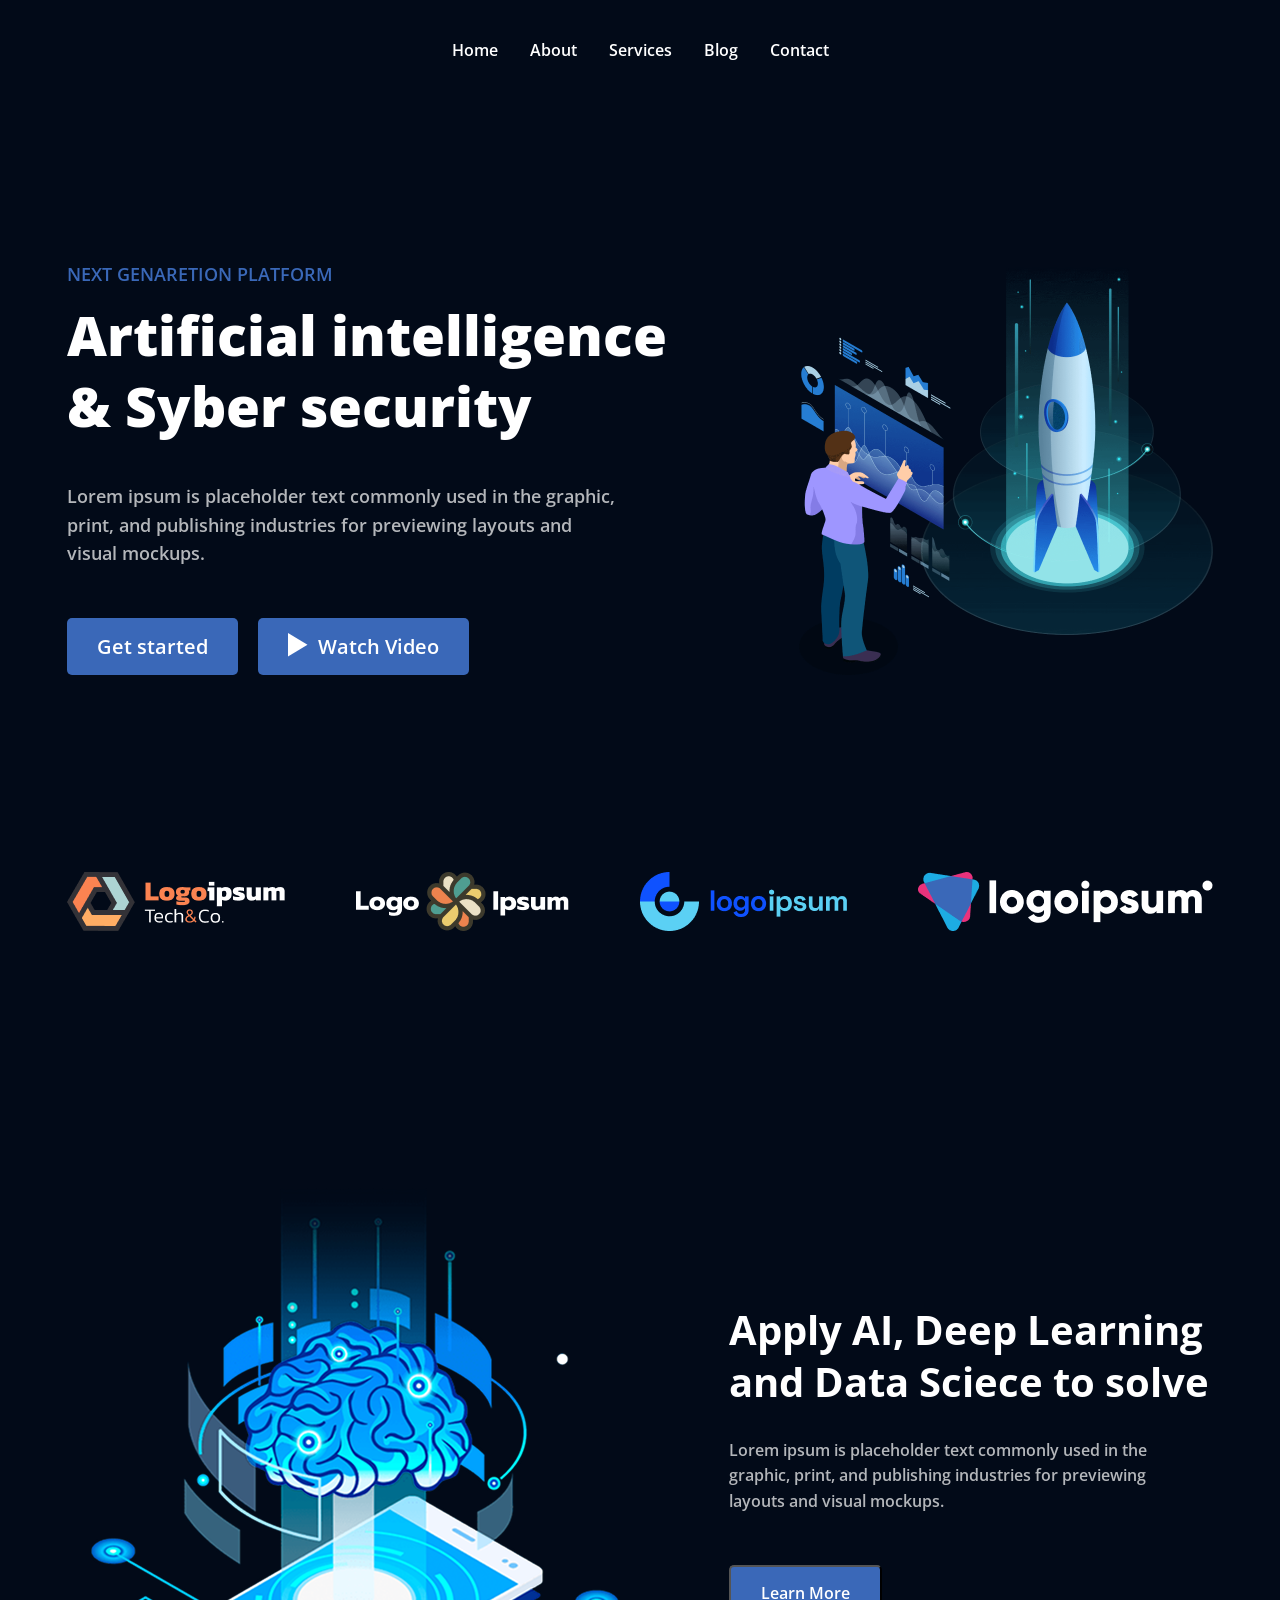
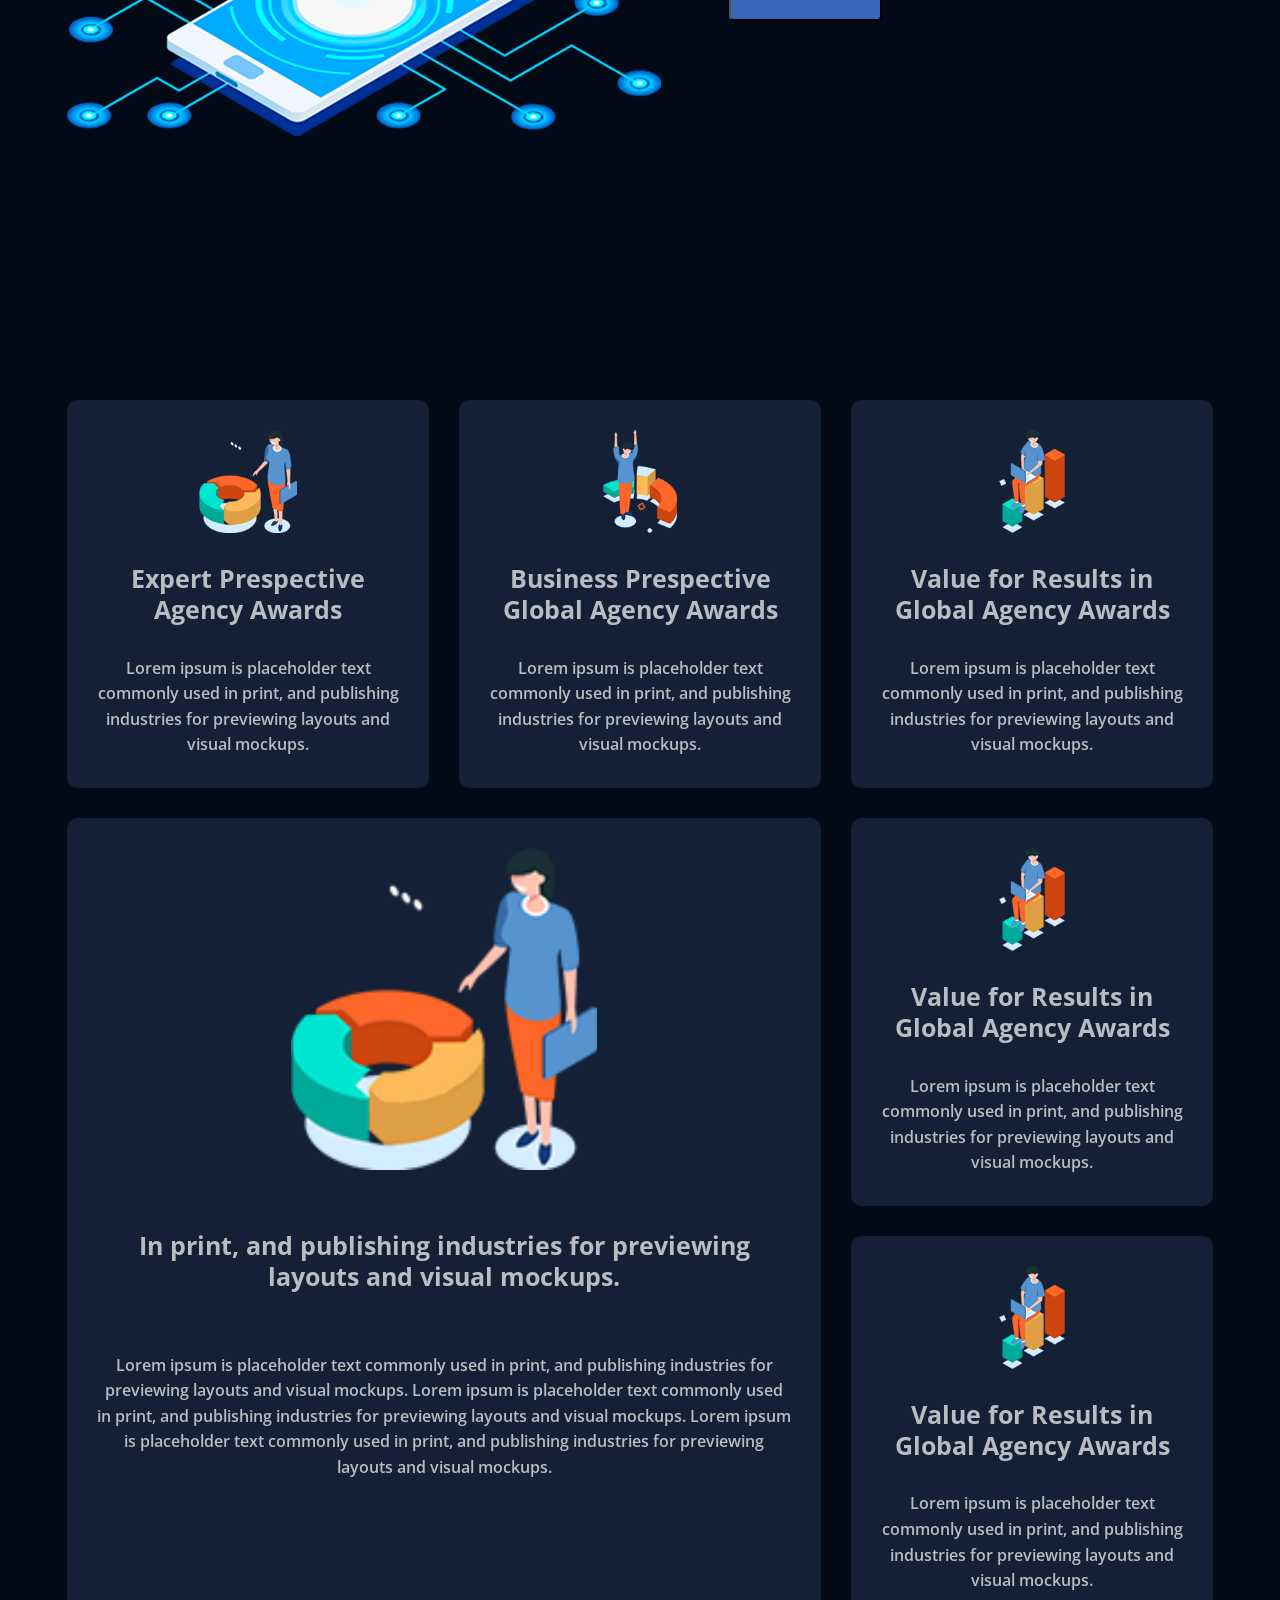
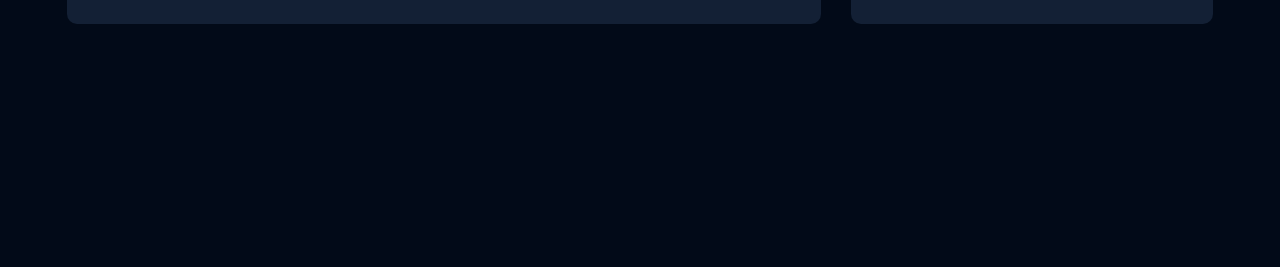
==== Seminar/lesson3/index.html @ 6679df33 "added web layout HTML/CSS" ====
<!doctype html>
<html lang="en">
	<head>
		<meta charset="UTF-8" />
		<meta name="viewport" content="width=device-width, initial-scale=1.0" />
		<link rel="stylesheet" href="./style.css" />
		<title>Document</title>
	</head>
	<body>
		<header class="header">
			<nav class="navigation container">
				<a class="header__link" href="#">Home</a>
				<a class="header__link" href="#">About</a>
				<a class="header__link" href="#">Services</a>
				<a class="header__link" href="#">Blog</a>
				<a class="header__link" href="#">Contact</a>
			</nav>
		</header>
		<main class="main">
			<section class="mainContent container">
				<div class="mainContent__leftSide">
					<h2>Next genaretion platform</h2>
					<h1>Artificial intelligence & Syber security</h1>
					<p>
						Lorem ipsum is placeholder text commonly used in the graphic, print, and publishing industries for
						previewing layouts and visual mockups.
					</p>
					<div class="mainContent__leftSide-btnList">
						<button>Get started</button>
						<button class="mainContent__btnPlay"><img src="./img/btn_play.svg" alt="Play Icon" /> Watch Video</button>
					</div>
				</div>
				<img src="./img/main.png" alt="Main Image" />
			</section>
			<nav class="logos container">
				<a href="#"><img src="./img/logo1.png" alt="Logo" /></a>
				<a href="#"><img src="./img/logo2.png" alt="Logo" /></a>
				<a href="#"><img src="./img/logo3.png" alt="Logo" /></a>
				<a href="#"><img src="./img/logo4.png" alt="Logo" /></a>
			</nav>
			<section class="featured-showcase container">
				<img src="./img/featured-showcase.png" alt="featured-showcase" />
				<div class="featured-showcase__content">
					<h1>Apply AI, Deep Learning and Data Sciece to solve</h1>
					<p>
						Lorem ipsum is placeholder text commonly used in the graphic, print, and publishing industries for
						previewing layouts and visual mockups.
					</p>
					<button class="featured-showcase__btn">Learn More</button>
				</div>
			</section>
			<section class="cardList container">
				<div class="card">
					<img src="./img/card1.svg" alt="card-1" />
					<h2>Expert Prespective Agency Awards</h2>
					<p>
						Lorem ipsum is placeholder text commonly used in print, and publishing industries for previewing layouts and
						visual mockups.
					</p>
				</div>
				<div class="card">
					<img src="./img/card2.svg" alt="card-2" />
					<h2>Business Prespective Global Agency Awards</h2>
					<p>
						Lorem ipsum is placeholder text commonly used in print, and publishing industries for previewing layouts and
						visual mockups.
					</p>
				</div>
				<div class="card">
					<img src="./img/card3.svg" alt="card-3" />
					<h2>Value for Results in Global Agency Awards</h2>
					<p>
						Lorem ipsum is placeholder text commonly used in print, and publishing industries for previewing layouts and
						visual mockups.
					</p>
				</div>
				<div class="card card-big hideCard">
					<img src="./img/card4.svg" alt="card-4" />
					<h2>In print, and publishing industries for previewing layouts and visual mockups.</h2>
					<p>
						Lorem ipsum is placeholder text commonly used in print, and publishing industries for previewing layouts and
						visual mockups. Lorem ipsum is placeholder text commonly used in print, and publishing industries for
						previewing layouts and visual mockups. Lorem ipsum is placeholder text commonly used in print, and
						publishing industries for previewing layouts and visual mockups.
					</p>
				</div>
				<div class="card hideCard">
					<img src="./img/card3.svg" alt="card-3" />
					<h2>Value for Results in Global Agency Awards</h2>
					<p>
						Lorem ipsum is placeholder text commonly used in print, and publishing industries for previewing layouts and
						visual mockups.
					</p>
				</div>
				<div class="card hideCard">
					<img src="./img/card3.svg" alt="card-3" />
					<h2>Value for Results in Global Agency Awards</h2>
					<p>
						Lorem ipsum is placeholder text commonly used in print, and publishing industries for previewing layouts and
						visual mockups.
					</p>
				</div>
			</section>
		</main>
	</body>
</html>
---- Seminar/lesson3/style.css ----
@import url('https://fonts.googleapis.com/css2?family=Open+Sans:ital,wght@0,300..800;1,300..800&display=swap');

* {
  margin: 0;
  padding: 0;
  text-decoration: none;
}

body {
  scroll-behavior: smooth;
  background: rgba(2, 10, 24, 1);
}

h1, h2, p, a, button {
  color: #fff;
  font-family: 'Open Sans', sans-serif;
  font-weight: 600;
}

.container {
  max-width: 1146px;
  margin: 0 auto;
}

img {
  display: block;
  max-width: 100%;
}

.header {
  padding: 39px 0;
  margin-bottom: 160px;
}

.navigation {
  display: flex;
  justify-content: center;
  gap: 32px;
}

.header__link {
  font-size: 16px;
}

.mainContent {
  display: flex;
  justify-content: space-between;
  gap: 128px;
  margin-bottom: 197px;
}

.mainContent__leftSide {
  max-width: 604px;
}

.mainContent__leftSide h2 {
  font-size: 18px;
  line-height: 160%;
  text-transform: uppercase;
  color: rgba(58, 104, 184, 1);
  margin-bottom: 10px;
}

.mainContent__leftSide h1 {
  font-weight: 800;
  font-size: 55px;
  line-height: 130%;
  margin-bottom: 40px;
}

.mainContent__leftSide p {
  max-width: 558px;
  font-size: 18px;
  line-height: 160%;
  opacity: 0.7;
  margin-bottom: 50px;
}

.mainContent__leftSide-btnList {
  display: flex;
  gap: 20px;
  align-items: center;
}

.mainContent__leftSide-btnList button {
  font-size: 20px;
  padding: 15px 30px;
  background: rgba(58, 104, 184, 1);
  border-radius: 5px;
  border: none;
  cursor: pointer;
}

.mainContent__btnPlay {
  display: flex;
  gap: 10px;
}

.logos {
  display: flex;
  justify-content: space-between;
  margin-bottom: 100px;
}

.featured-showcase {
  padding-top: 157px;
  margin-bottom: 264px;
  display: flex;
  align-items: center;
  justify-content: space-between;
}

.featured-showcase__content {
  max-width: 484px;
}

.featured-showcase__content h1 {
  font-weight: 700;
  font-size: 40px;
  line-height: 130%;
  margin-bottom: 30px;
}

.featured-showcase__content p {
  max-width: 460px;
  font-size: 16px;
  line-height: 160%;
  margin-bottom: 50px;
  opacity: 0.7;
}

.featured-showcase__btn {
  padding: 15px 30px;
  border-radius: 5px;
  cursor: pointer;
  background: rgba(58, 104, 184, 1);
  font-size: 16px;
}

.cardList {
  display: grid;
  grid-template-columns: repeat(3, 1fr);
  grid-template-rows: repeat(3, 1fr);
  gap: 30px;
  margin-bottom: 243px;
}

.card {
  border-radius: 10px;
  text-align: center;
  background: rgba(19, 32, 53, 1);
  padding: 30px;
  display: flex;
  flex-direction: column;
  gap: 30px;
  align-items: center;
}

.card h2 {
  font-weight: 700;
  font-size: 25px;
  line-height: 125%;
  opacity: 0.7;
}

.card p {
  font-size: 16px;
  line-height: 160%;
  opacity: 0.7;
}

.card-big {
  grid-column: span 2;
  grid-row: span 2;
  gap: 60px;
}

@media (min-width: 848px) and (max-width: 1146px) {
  .container {
    max-width: 767px;
  }

  .mainContent {
    flex-direction: column;
    align-items: center;
  }

  .mainContent__leftSide h2 {
    font-size: 16px;
  }

  .mainContent__leftSide h1 {
    font-size: 48px;
  }

  .logos {
    max-width: 700px;
    justify-content: center;
    flex-wrap: wrap;
    gap: 32px;
    margin-bottom: 120px;
  }

  .featured-showcase {
    flex-direction: column;
    gap: 68px;
  }

  .cardList {
    grid-template-columns: 1fr;
    gap: 32px;
    justify-items: center;
  }

  .card {
    max-width: 362px;
    background: #0F1624;
  }

  .hideCard {
    display: none;
  }

  .card h2 {
    max-width: 302px;
  }

  .card p {
    max-width: 302px;
  }
}

@media (max-width: 847px) {
  .container {
    max-width: 343px;
  }

  .header {
    padding: 23px 0;
    margin-bottom: 64px;
  }

  .navigation {
    gap: 16px;
  }

  .header__link {
    font-size: 14px;
  }

  .mainContent {
    flex-direction: column;
    align-items: center;
    margin-bottom: 128px;
  }

  .mainContent__leftSide {
    max-width: 343px;
    text-align: center;
  }

  .mainContent__leftSide h2 {
    font-size: 14px;
    margin-bottom: 16px;
  }

  .mainContent__leftSide h1 {
    font-size: 28px;
    margin-bottom: 64px;
  }

  .mainContent__leftSide p {
    max-width: 343px;
    margin-bottom: 39px;
  }

  .mainContent__leftSide-btnList {
    flex-direction: column;
    gap: 24px;
    align-items: center;
  }

  .logos {
    align-items: center;
    justify-content: center;
    flex-direction: column;
    gap: 32px;
    margin-bottom: 108px;
  }

  .featured-showcase {
    padding-top: 96px;
    margin-bottom: 96px;
    flex-direction: column;
    text-align: center;
  }

  .featured-showcase img {
    margin-bottom: 68px;
  }

  .featured-showcase__content {
    max-width: 343px;
  }

  .featured-showcase__content h1 {
    font-size: 24px;
    margin-bottom: 16px;
  }

  .featured-showcase__content p {
    max-width: 343px;
    margin-bottom: 16px;
  }

  .featured-showcase__btn {
    padding: 15px 30px;
    border-radius: 5px;
    cursor: pointer;
    background: rgba(58, 104, 184, 1);
    font-size: 16px;
  }

  .cardList {
    grid-template-columns: 1fr;
    gap: 32px;
    justify-items: center;
    margin-bottom: 96px;
  }

  .card {
    background: #0F1624;
    max-width: 343px;
  }

  .hideCard {
    display: none;
  }
}
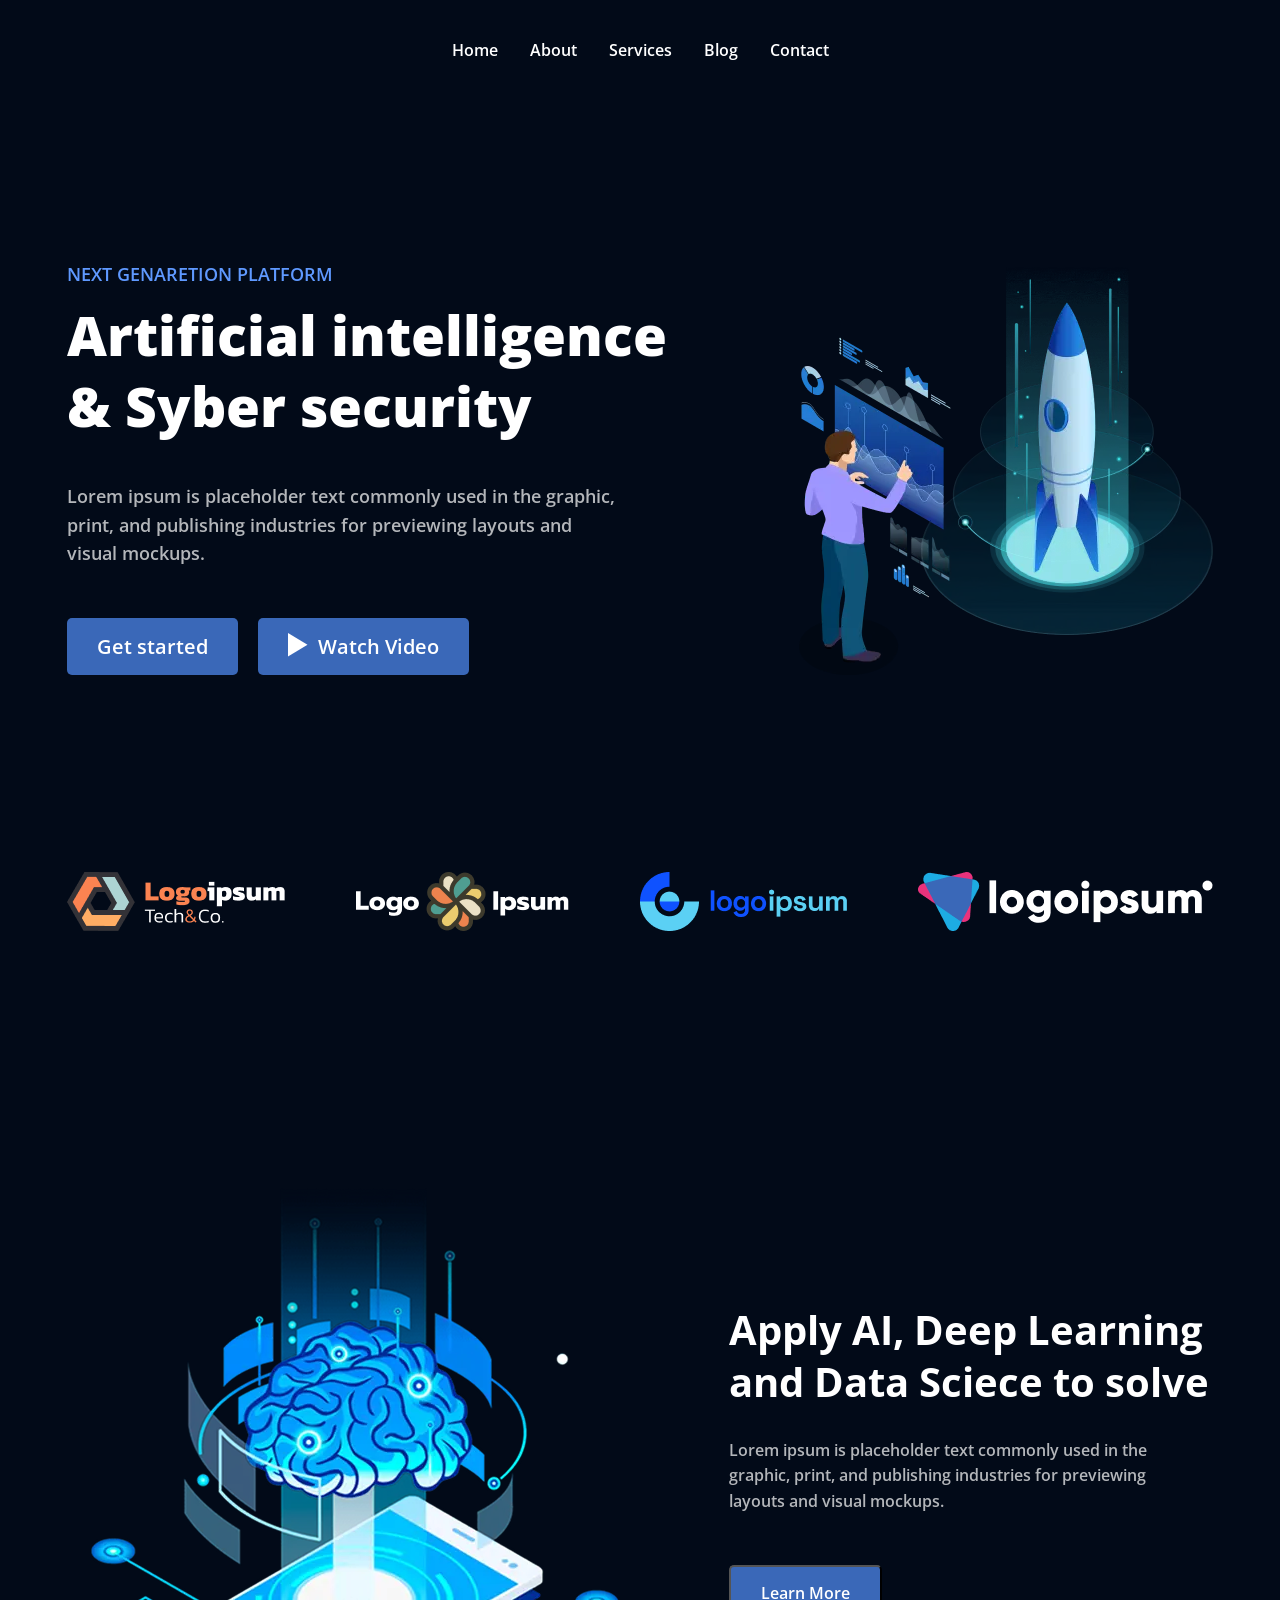
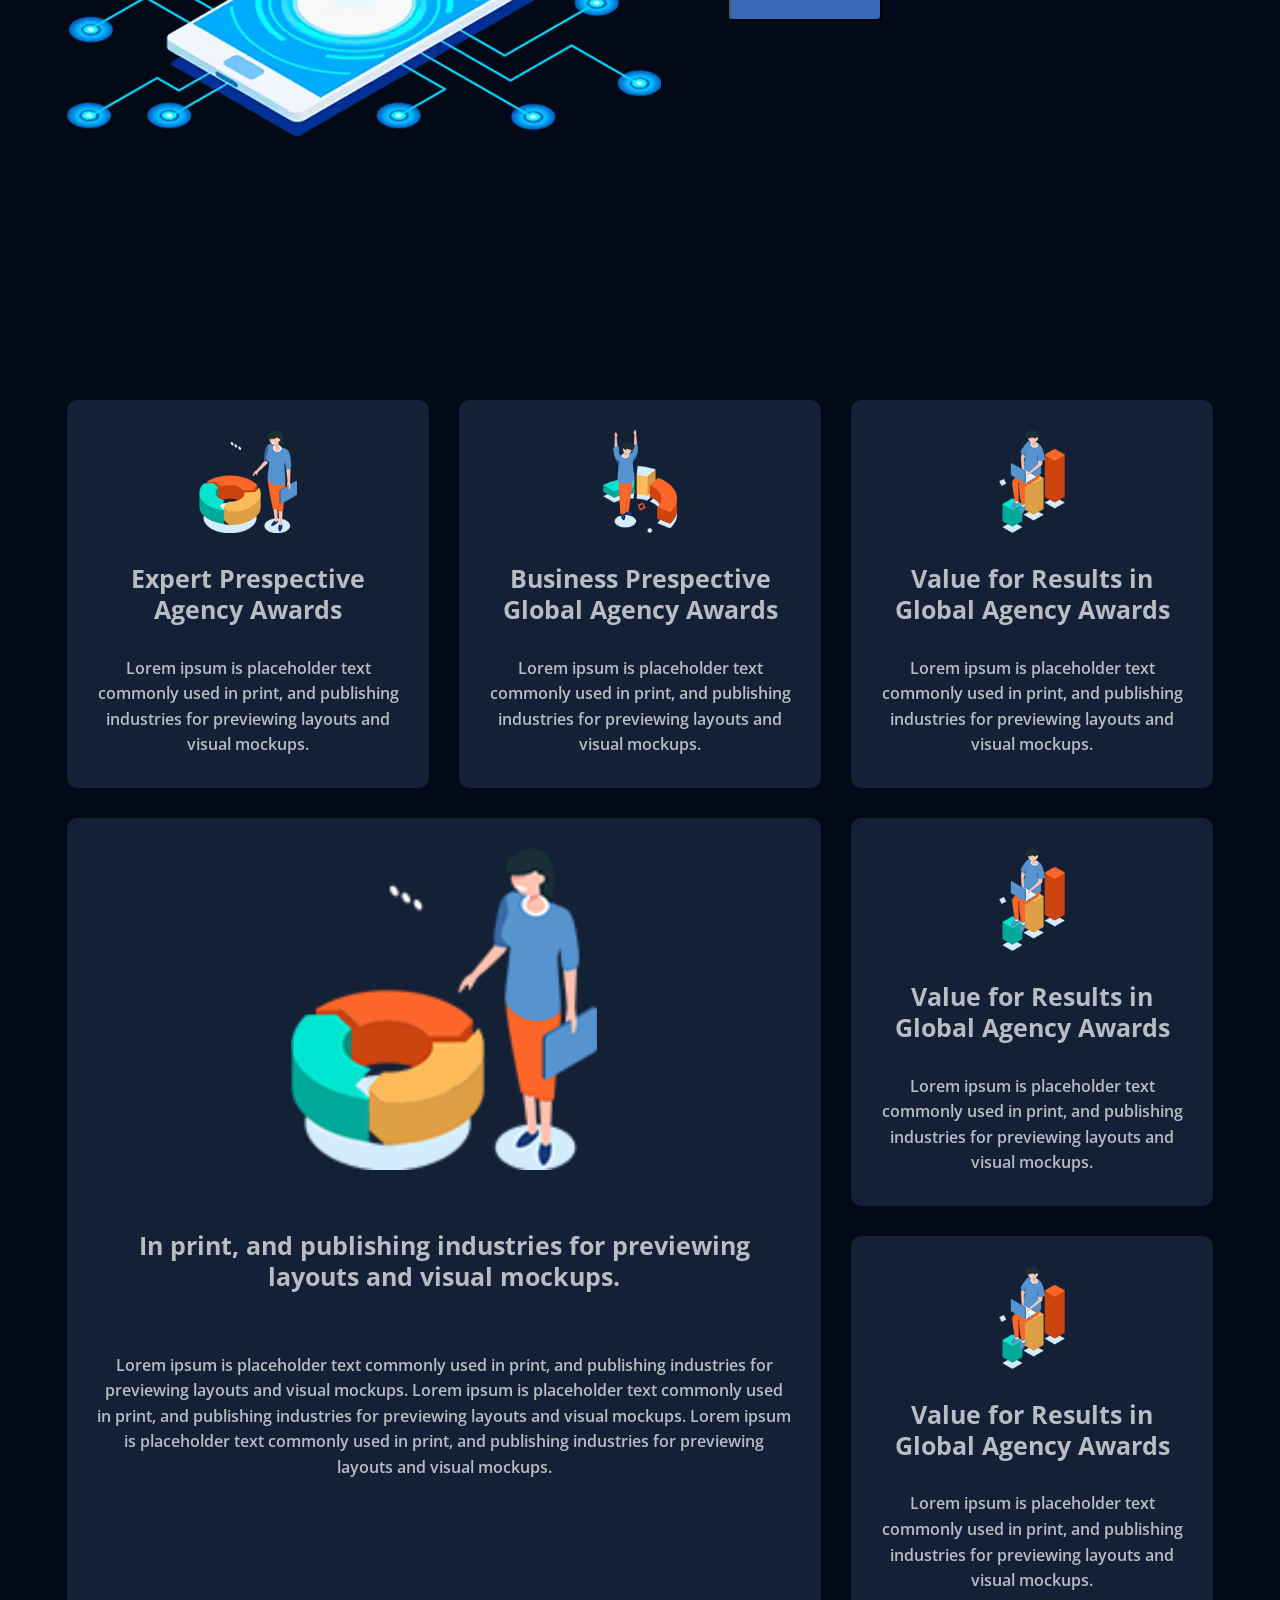
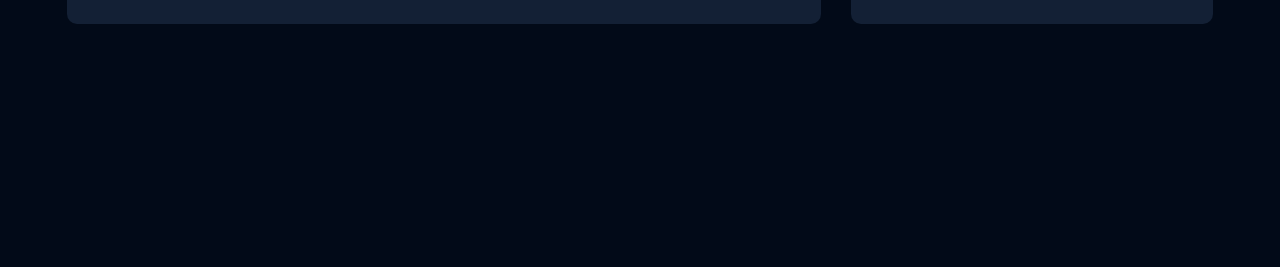
==== commit 2ece758c: "converted images all" ====
--- a/Seminar/lesson3/index.html
+++ b/Seminar/lesson3/index.html
@@ -30,7 +30,7 @@
 						<button class="mainContent__btnPlay"><img src="./img/btn_play.svg" alt="Play Icon" /> Watch Video</button>
 					</div>
 				</div>
-				<img src="./img/main.png" alt="Main Image" />
+				<img src="./img/main.webp" alt="Main Image" />
 			</section>
 			<nav class="logos container">
 				<a href="#"><img src="./img/logo1.png" alt="Logo" /></a>
@@ -39,7 +39,7 @@
 				<a href="#"><img src="./img/logo4.png" alt="Logo" /></a>
 			</nav>
 			<section class="featured-showcase container">
-				<img src="./img/featured-showcase.png" alt="featured-showcase" />
+				<img src="./img/featured-showcase.webp" alt="featured-showcase" />
 				<div class="featured-showcase__content">
 					<h1>Apply AI, Deep Learning and Data Sciece to solve</h1>
 					<p>
--- a/Seminar/lesson3/style.css
+++ b/Seminar/lesson3/style.css
@@ -57,7 +57,7 @@
   font-size: 18px;
   line-height: 160%;
   text-transform: uppercase;
-  color: rgba(58, 104, 184, 1);
+  color: rgb(95 153 255);
   margin-bottom: 10px;
 }
 
